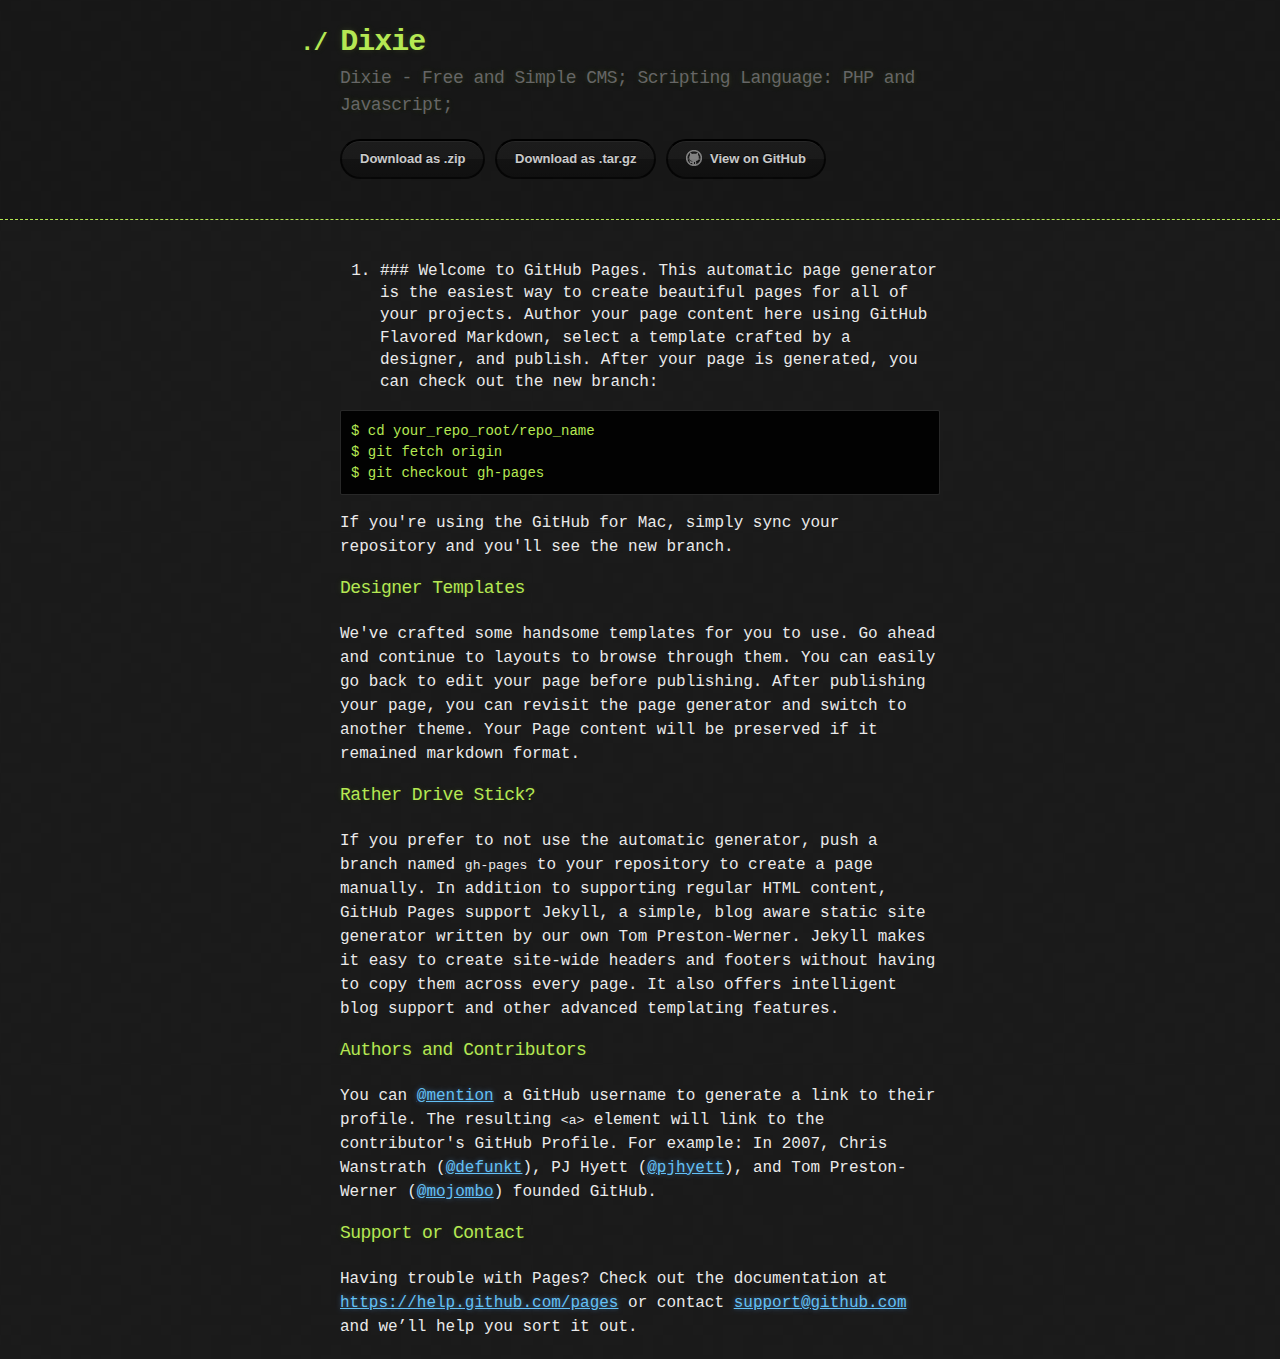
==== index.html @ f0239366 "Create gh-pages branch via GitHub" ====
<!DOCTYPE html>
<html>
  <head>
    <meta charset='utf-8'>
    <meta http-equiv="X-UA-Compatible" content="chrome=1">

    <link rel="stylesheet" type="text/css" href="stylesheets/stylesheet.css" media="screen">
    <link rel="stylesheet" type="text/css" href="stylesheets/pygment_trac.css" media="screen">
    <link rel="stylesheet" type="text/css" href="stylesheets/print.css" media="print">

    <title>Dixie by 9r3i</title>
  </head>

  <body>

    <header>
      <div class="container">
        <h1>Dixie</h1>
        <h2>Dixie - Free and Simple CMS; Scripting Language: PHP and Javascript;</h2>

        <section id="downloads">
          <a href="https://github.com/9r3i/dixie/zipball/master" class="btn">Download as .zip</a>
          <a href="https://github.com/9r3i/dixie/tarball/master" class="btn">Download as .tar.gz</a>
          <a href="https://github.com/9r3i/dixie" class="btn btn-github"><span class="icon"></span>View on GitHub</a>
        </section>
      </div>
    </header>

    <div class="container">
      <section id="main_content">
        <ol>
<li>### Welcome to GitHub Pages.
This automatic page generator is the easiest way to create beautiful pages for all of your projects. Author your page content here using GitHub Flavored Markdown, select a template crafted by a designer, and publish. After your page is generated, you can check out the new branch:</li>
</ol>

<pre><code>$ cd your_repo_root/repo_name
$ git fetch origin
$ git checkout gh-pages
</code></pre>

<p>If you're using the GitHub for Mac, simply sync your repository and you'll see the new branch.</p>

<h3>
<a id="designer-templates" class="anchor" href="#designer-templates" aria-hidden="true"><span class="octicon octicon-link"></span></a>Designer Templates</h3>

<p>We've crafted some handsome templates for you to use. Go ahead and continue to layouts to browse through them. You can easily go back to edit your page before publishing. After publishing your page, you can revisit the page generator and switch to another theme. Your Page content will be preserved if it remained markdown format.</p>

<h3>
<a id="rather-drive-stick" class="anchor" href="#rather-drive-stick" aria-hidden="true"><span class="octicon octicon-link"></span></a>Rather Drive Stick?</h3>

<p>If you prefer to not use the automatic generator, push a branch named <code>gh-pages</code> to your repository to create a page manually. In addition to supporting regular HTML content, GitHub Pages support Jekyll, a simple, blog aware static site generator written by our own Tom Preston-Werner. Jekyll makes it easy to create site-wide headers and footers without having to copy them across every page. It also offers intelligent blog support and other advanced templating features.</p>

<h3>
<a id="authors-and-contributors" class="anchor" href="#authors-and-contributors" aria-hidden="true"><span class="octicon octicon-link"></span></a>Authors and Contributors</h3>

<p>You can <a href="https://github.com/blog/821" class="user-mention">@mention</a> a GitHub username to generate a link to their profile. The resulting <code>&lt;a&gt;</code> element will link to the contributor's GitHub Profile. For example: In 2007, Chris Wanstrath (<a href="https://github.com/defunkt" class="user-mention">@defunkt</a>), PJ Hyett (<a href="https://github.com/pjhyett" class="user-mention">@pjhyett</a>), and Tom Preston-Werner (<a href="https://github.com/mojombo" class="user-mention">@mojombo</a>) founded GitHub.</p>

<h3>
<a id="support-or-contact" class="anchor" href="#support-or-contact" aria-hidden="true"><span class="octicon octicon-link"></span></a>Support or Contact</h3>

<p>Having trouble with Pages? Check out the documentation at <a href="https://help.github.com/pages">https://help.github.com/pages</a> or contact <a href="mailto:support@github.com">support@github.com</a> and we’ll help you sort it out.</p>
      </section>
    </div>

    
  </body>
</html>
---- stylesheets/stylesheet.css ----
body {
  margin: 0;
  padding: 0;
  background: #151515 url("../images/bkg.png") 0 0;
  color: #eaeaea;
  font: 16px;
  line-height: 1.5;
  font-family: Monaco, "Bitstream Vera Sans Mono", "Lucida Console", Terminal, monospace;
}

/* General & 'Reset' Stuff */

.container {
  width: 90%;
  max-width: 600px;
  margin: 0 auto;
}

section {
  display: block;
  margin: 0 0 20px 0;
}

h1, h2, h3, h4, h5, h6 {
  margin: 0 0 20px;
}

li {
  line-height: 1.4 ;
}

/* Header, <header>
   header   - container
   h1       - project name
   h2       - project description
*/

header {
  background: rgba(0, 0, 0, 0.1);
  width: 100%;
  border-bottom: 1px dashed #b5e853;
  padding: 20px 0;
  margin: 0 0 40px 0;
}

header h1 {
  font-size: 30px;
  line-height: 1.5;
  margin: 0 0 0 -40px;
  font-weight: bold;
  font-family: Monaco, "Bitstream Vera Sans Mono", "Lucida Console", Terminal, monospace;
  color: #b5e853;
  text-shadow: 0 1px 1px rgba(0, 0, 0, 0.1),
               0 0 5px rgba(181, 232, 83, 0.1),
               0 0 10px rgba(181, 232, 83, 0.1);
  letter-spacing: -1px;
  -webkit-font-smoothing: antialiased;
}

header h1:before {
  content: "./ ";
  font-size: 24px;
}

header h2 {
  font-size: 18px;
  font-weight: 300;
  color: #666;
}

#downloads .btn {
  display: inline-block;
  text-align: center;
  margin: 0;
}

/* Main Content
*/

#main_content {
  width: 100%;
  -webkit-font-smoothing: antialiased;
}
section img {
  max-width: 100%
}

h1, h2, h3, h4, h5, h6 {
  font-weight: normal;
  font-family: Monaco, "Bitstream Vera Sans Mono", "Lucida Console", Terminal, monospace;
  color: #b5e853;
  letter-spacing: -0.03em;
  text-shadow: 0 1px 1px rgba(0, 0, 0, 0.1),
               0 0 5px rgba(181, 232, 83, 0.1),
               0 0 10px rgba(181, 232, 83, 0.1);
}

#main_content h1 {
  font-size: 30px;
}

#main_content h2 {
  font-size: 24px;
}

#main_content h3 {
  font-size: 18px;
}

#main_content h4 {
  font-size: 14px;
}

#main_content h5 {
  font-size: 12px;
  text-transform: uppercase;
  margin: 0 0 5px 0;
}

#main_content h6 {
  font-size: 12px;
  text-transform: uppercase;
  color: #999;
  margin: 0 0 5px 0;
}

dt {
  font-style: italic;
  font-weight: bold;
}

ul li {
  list-style: none;
}

ul li:before {
  content: ">>";
  font-family: Monaco, "Bitstream Vera Sans Mono", "Lucida Console", Terminal, monospace;
  font-size: 13px;
  color: #b5e853;
  margin-left: -37px;
  margin-right: 21px;
  line-height: 16px;
}

blockquote {
  color: #aaa;
  padding-left: 10px;
  border-left: 1px dotted #666;
}

pre {
  background: rgba(0, 0, 0, 0.9);
  border: 1px solid rgba(255, 255, 255, 0.15);
  padding: 10px;
  font-size: 14px;
  color: #b5e853;
  border-radius: 2px;
  -moz-border-radius: 2px;
  -webkit-border-radius: 2px;
  text-wrap: normal;
  overflow: auto;
  overflow-y: hidden;
}

table {
  width: 100%;
  margin: 0 0 20px 0;
}

th {
  text-align: left;
  border-bottom: 1px dashed #b5e853;
  padding: 5px 10px;
}

td {
  padding: 5px 10px;
}

hr {
  height: 0;
  border: 0;
  border-bottom: 1px dashed #b5e853;
  color: #b5e853;
}

/* Buttons
*/

.btn {
  display: inline-block;
  background: -webkit-linear-gradient(top, rgba(40, 40, 40, 0.3), rgba(35, 35, 35, 0.3) 50%, rgba(10, 10, 10, 0.3) 50%, rgba(0, 0, 0, 0.3));
  padding: 8px 18px;
  border-radius: 50px;
  border: 2px solid rgba(0, 0, 0, 0.7);
  border-bottom: 2px solid rgba(0, 0, 0, 0.7);
  border-top: 2px solid rgba(0, 0, 0, 1);
  color: rgba(255, 255, 255, 0.8);
  font-family: Helvetica, Arial, sans-serif;
  font-weight: bold;
  font-size: 13px;
  text-decoration: none;
  text-shadow: 0 -1px 0 rgba(0, 0, 0, 0.75);
  box-shadow: inset 0 1px 0 rgba(255, 255, 255, 0.05);
}

.btn:hover {
  background: -webkit-linear-gradient(top, rgba(40, 40, 40, 0.6), rgba(35, 35, 35, 0.6) 50%, rgba(10, 10, 10, 0.8) 50%, rgba(0, 0, 0, 0.8));
}

.btn .icon {
  display: inline-block;
  width: 16px;
  height: 16px;
  margin: 1px 8px 0 0;
  float: left;
}

.btn-github .icon {
  opacity: 0.6;
  background: url("../images/blacktocat.png") 0 0 no-repeat;
}

/* Links
   a, a:hover, a:visited
*/

a {
  color: #63c0f5;
  text-shadow: 0 0 5px rgba(104, 182, 255, 0.5);
}

/* Clearfix */

.cf:before, .cf:after {
  content:"";
  display:table;
}

.cf:after {
  clear:both;
}

.cf {
  zoom:1;
}
---- stylesheets/pygment_trac.css ----
.highlight .c { color: #999988; font-style: italic } /* Comment */
.highlight .err { color: #a61717; background-color: #e3d2d2 } /* Error */
.highlight .k { font-weight: bold } /* Keyword */
.highlight .o { font-weight: bold } /* Operator */
.highlight .cm { color: #999988; font-style: italic } /* Comment.Multiline */
.highlight .cp { color: #999999; font-weight: bold } /* Comment.Preproc */
.highlight .c1 { color: #999988; font-style: italic } /* Comment.Single */
.highlight .cs { color: #999999; font-weight: bold; font-style: italic } /* Comment.Special */
.highlight .gd { color: #000000; background-color: #ffdddd } /* Generic.Deleted */
.highlight .gd .x { color: #000000; background-color: #ffaaaa } /* Generic.Deleted.Specific */
.highlight .ge { font-style: italic } /* Generic.Emph */
.highlight .gr { color: #aa0000 } /* Generic.Error */
.highlight .gh { color: #999999 } /* Generic.Heading */
.highlight .gi { color: #000000; background-color: #ddffdd } /* Generic.Inserted */
.highlight .gi .x { color: #000000; background-color: #aaffaa } /* Generic.Inserted.Specific */
.highlight .go { color: #888888 } /* Generic.Output */
.highlight .gp { color: #555555 } /* Generic.Prompt */
.highlight .gs { font-weight: bold } /* Generic.Strong */
.highlight .gu { color: #800080; font-weight: bold; } /* Generic.Subheading */
.highlight .gt { color: #aa0000 } /* Generic.Traceback */
.highlight .kc { font-weight: bold } /* Keyword.Constant */
.highlight .kd { font-weight: bold } /* Keyword.Declaration */
.highlight .kn { font-weight: bold } /* Keyword.Namespace */
.highlight .kp { font-weight: bold } /* Keyword.Pseudo */
.highlight .kr { font-weight: bold } /* Keyword.Reserved */
.highlight .kt { color: #445588; font-weight: bold } /* Keyword.Type */
.highlight .m { color: #009999 } /* Literal.Number */
.highlight .s { color: #d14 } /* Literal.String */
.highlight .na { color: #008080 } /* Name.Attribute */
.highlight .nb { color: #0086B3 } /* Name.Builtin */
.highlight .nc { color: #445588; font-weight: bold } /* Name.Class */
.highlight .no { color: #008080 } /* Name.Constant */
.highlight .ni { color: #800080 } /* Name.Entity */
.highlight .ne { color: #990000; font-weight: bold } /* Name.Exception */
.highlight .nf { color: #990000; font-weight: bold } /* Name.Function */
.highlight .nn { color: #555555 } /* Name.Namespace */
.highlight .nt { color: #CBDFFF } /* Name.Tag */
.highlight .nv { color: #008080 } /* Name.Variable */
.highlight .ow { font-weight: bold } /* Operator.Word */
.highlight .w { color: #bbbbbb } /* Text.Whitespace */
.highlight .mf { color: #009999 } /* Literal.Number.Float */
.highlight .mh { color: #009999 } /* Literal.Number.Hex */
.highlight .mi { color: #009999 } /* Literal.Number.Integer */
.highlight .mo { color: #009999 } /* Literal.Number.Oct */
.highlight .sb { color: #d14 } /* Literal.String.Backtick */
.highlight .sc { color: #d14 } /* Literal.String.Char */
.highlight .sd { color: #d14 } /* Literal.String.Doc */
.highlight .s2 { color: #d14 } /* Literal.String.Double */
.highlight .se { color: #d14 } /* Literal.String.Escape */
.highlight .sh { color: #d14 } /* Literal.String.Heredoc */
.highlight .si { color: #d14 } /* Literal.String.Interpol */
.highlight .sx { color: #d14 } /* Literal.String.Other */
.highlight .sr { color: #009926 } /* Literal.String.Regex */
.highlight .s1 { color: #d14 } /* Literal.String.Single */
.highlight .ss { color: #990073 } /* Literal.String.Symbol */
.highlight .bp { color: #999999 } /* Name.Builtin.Pseudo */
.highlight .vc { color: #008080 } /* Name.Variable.Class */
.highlight .vg { color: #008080 } /* Name.Variable.Global */
.highlight .vi { color: #008080 } /* Name.Variable.Instance */
.highlight .il { color: #009999 } /* Literal.Number.Integer.Long */

.type-csharp .highlight .k { color: #0000FF }
.type-csharp .highlight .kt { color: #0000FF }
.type-csharp .highlight .nf { color: #000000; font-weight: normal }
.type-csharp .highlight .nc { color: #2B91AF }
.type-csharp .highlight .nn { color: #000000 }
.type-csharp .highlight .s { color: #A31515 }
.type-csharp .highlight .sc { color: #A31515 }
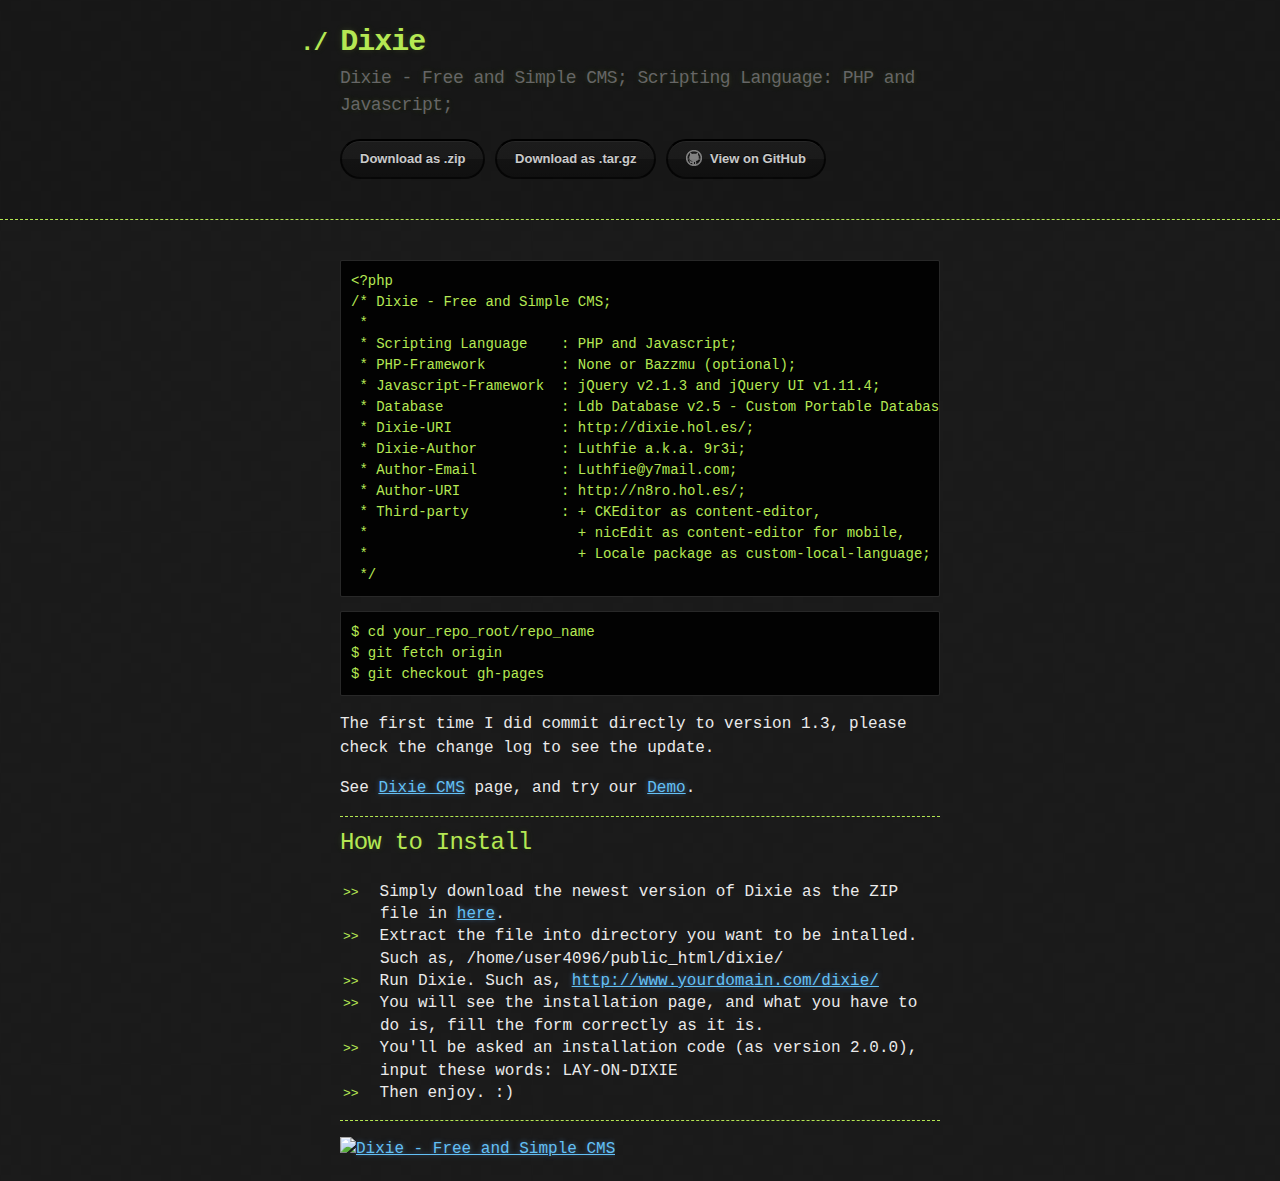
==== commit 3ba48f08: "Create gh-pages branch via GitHub" ====
--- a/index.html
+++ b/index.html
@@ -28,37 +28,51 @@
 
     <div class="container">
       <section id="main_content">
-        <ol>
-<li>### Welcome to GitHub Pages.
-This automatic page generator is the easiest way to create beautiful pages for all of your projects. Author your page content here using GitHub Flavored Markdown, select a template crafted by a designer, and publish. After your page is generated, you can check out the new branch:</li>
-</ol>
+        <div class="highlight highlight-php"><pre><span class="pl-pse">&lt;?php</span><span class="pl-s1"></span>
+<span class="pl-s1"><span class="pl-c">/* Dixie - Free and Simple CMS;</span></span>
+<span class="pl-s1"><span class="pl-c"> *</span></span>
+<span class="pl-s1"><span class="pl-c"> * Scripting Language    : PHP and Javascript;</span></span>
+<span class="pl-s1"><span class="pl-c"> * PHP-Framework         : None or Bazzmu (optional);</span></span>
+<span class="pl-s1"><span class="pl-c"> * Javascript-Framework  : jQuery v2.1.3 and jQuery UI v1.11.4;</span></span>
+<span class="pl-s1"><span class="pl-c"> * Database              : Ldb Database v2.5 - Custom Portable Database;</span></span>
+<span class="pl-s1"><span class="pl-c"> * Dixie-URI             : http://dixie.hol.es/;</span></span>
+<span class="pl-s1"><span class="pl-c"> * Dixie-Author          : Luthfie a.k.a. 9r3i;</span></span>
+<span class="pl-s1"><span class="pl-c"> * Author-Email          : Luthfie@y7mail.com;</span></span>
+<span class="pl-s1"><span class="pl-c"> * Author-URI            : http://n8ro.hol.es/;</span></span>
+<span class="pl-s1"><span class="pl-c"> * Third-party           : + CKEditor as content-editor,</span></span>
+<span class="pl-s1"><span class="pl-c"> *                         + nicEdit as content-editor for mobile,</span></span>
+<span class="pl-s1"><span class="pl-c"> *                         + Locale package as custom-local-language;</span></span>
+<span class="pl-s1"><span class="pl-c"> */</span></span>
+<span class="pl-s1"></span></pre></div>
 
 <pre><code>$ cd your_repo_root/repo_name
 $ git fetch origin
 $ git checkout gh-pages
 </code></pre>
 
-<p>If you're using the GitHub for Mac, simply sync your repository and you'll see the new branch.</p>
+<p>The first time I did commit directly to version 1.3, please check the change log to see the update.</p>
 
-<h3>
-<a id="designer-templates" class="anchor" href="#designer-templates" aria-hidden="true"><span class="octicon octicon-link"></span></a>Designer Templates</h3>
+<p>See <a href="http://dixie.hol.es/" title="Dixie CMS">Dixie CMS</a> page,
+and try our <a href="http://dixie.hol.es/demo/" title="Demo of Dixie CMS">Demo</a>.</p>
 
-<p>We've crafted some handsome templates for you to use. Go ahead and continue to layouts to browse through them. You can easily go back to edit your page before publishing. After publishing your page, you can revisit the page generator and switch to another theme. Your Page content will be preserved if it remained markdown format.</p>
+<hr>
 
-<h3>
-<a id="rather-drive-stick" class="anchor" href="#rather-drive-stick" aria-hidden="true"><span class="octicon octicon-link"></span></a>Rather Drive Stick?</h3>
+<h2>
+<a id="how-to-install" class="anchor" href="#how-to-install" aria-hidden="true"><span class="octicon octicon-link"></span></a>How to Install</h2>
 
-<p>If you prefer to not use the automatic generator, push a branch named <code>gh-pages</code> to your repository to create a page manually. In addition to supporting regular HTML content, GitHub Pages support Jekyll, a simple, blog aware static site generator written by our own Tom Preston-Werner. Jekyll makes it easy to create site-wide headers and footers without having to copy them across every page. It also offers intelligent blog support and other advanced templating features.</p>
+<ul>
+<li>Simply download the newest version of Dixie as the ZIP file in <a href="http://dixie.hol.es/blog/" title="Dixie CMS">here</a>.</li>
+<li>Extract the file into directory you want to be intalled. Such as, /home/user4096/public_html/dixie/</li>
+<li>Run Dixie. Such as, <a href="http://www.yourdomain.com/dixie/">http://www.yourdomain.com/dixie/</a>
+</li>
+<li>You will see the installation page, and what you have to do is, fill the form correctly as it is.</li>
+<li>You'll be asked an installation code (as version 2.0.0), input these words: LAY-ON-DIXIE</li>
+<li>Then enjoy. :)</li>
+</ul>
 
-<h3>
-<a id="authors-and-contributors" class="anchor" href="#authors-and-contributors" aria-hidden="true"><span class="octicon octicon-link"></span></a>Authors and Contributors</h3>
+<hr>
 
-<p>You can <a href="https://github.com/blog/821" class="user-mention">@mention</a> a GitHub username to generate a link to their profile. The resulting <code>&lt;a&gt;</code> element will link to the contributor's GitHub Profile. For example: In 2007, Chris Wanstrath (<a href="https://github.com/defunkt" class="user-mention">@defunkt</a>), PJ Hyett (<a href="https://github.com/pjhyett" class="user-mention">@pjhyett</a>), and Tom Preston-Werner (<a href="https://github.com/mojombo" class="user-mention">@mojombo</a>) founded GitHub.</p>
-
-<h3>
-<a id="support-or-contact" class="anchor" href="#support-or-contact" aria-hidden="true"><span class="octicon octicon-link"></span></a>Support or Contact</h3>
-
-<p>Having trouble with Pages? Check out the documentation at <a href="https://help.github.com/pages">https://help.github.com/pages</a> or contact <a href="mailto:support@github.com">support@github.com</a> and we’ll help you sort it out.</p>
+<p><a href="http://dixie.hol.es/" title="Dixie CMS"><img src="http://dixie.hol.es/blog/public_html/images/dixie-black.png" alt="Dixie - Free and Simple CMS"></a></p>
       </section>
     </div>
 
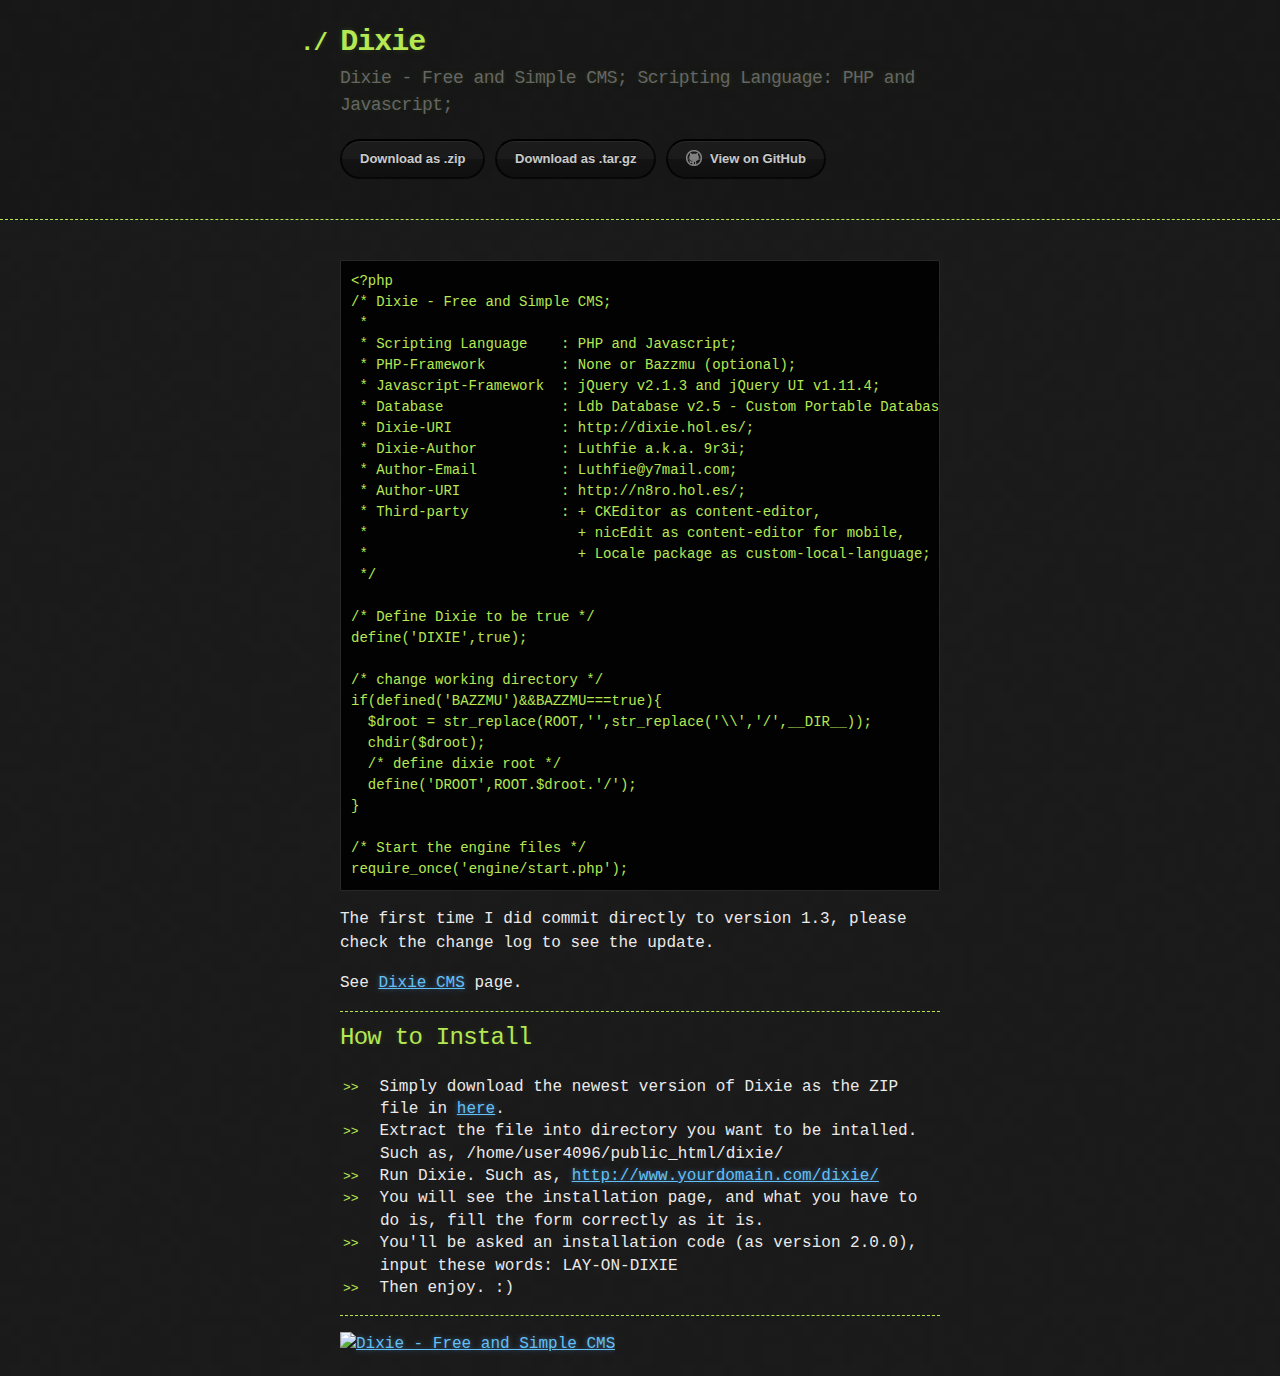
==== commit 92165347: "Create gh-pages branch via GitHub" ====
--- a/index.html
+++ b/index.html
@@ -43,17 +43,25 @@
 <span class="pl-s1"><span class="pl-c"> *                         + nicEdit as content-editor for mobile,</span></span>
 <span class="pl-s1"><span class="pl-c"> *                         + Locale package as custom-local-language;</span></span>
 <span class="pl-s1"><span class="pl-c"> */</span></span>
+<span class="pl-s1"></span>
+<span class="pl-s1"><span class="pl-c">/* Define Dixie to be true */</span></span>
+<span class="pl-s1"><span class="pl-c1">define</span>(<span class="pl-s"><span class="pl-pds">'</span>DIXIE<span class="pl-pds">'</span></span>,<span class="pl-c1">true</span>);</span>
+<span class="pl-s1"></span>
+<span class="pl-s1"><span class="pl-c">/* change working directory */</span></span>
+<span class="pl-s1"><span class="pl-k">if</span>(<span class="pl-c1">defined</span>(<span class="pl-s"><span class="pl-pds">'</span>BAZZMU<span class="pl-pds">'</span></span>)<span class="pl-k">&amp;&amp;</span><span class="pl-c1">BAZZMU</span><span class="pl-k">===</span><span class="pl-c1">true</span>){</span>
+<span class="pl-s1">  <span class="pl-smi">$droot</span> <span class="pl-k">=</span> <span class="pl-c1">str_replace</span>(<span class="pl-c1">ROOT</span>,<span class="pl-s"><span class="pl-pds">'</span><span class="pl-pds">'</span></span>,<span class="pl-c1">str_replace</span>(<span class="pl-s"><span class="pl-pds">'</span><span class="pl-cce">\\</span><span class="pl-pds">'</span></span>,<span class="pl-s"><span class="pl-pds">'</span>/<span class="pl-pds">'</span></span>,<span class="pl-c1">__DIR__</span>));</span>
+<span class="pl-s1">  <span class="pl-c1">chdir</span>(<span class="pl-smi">$droot</span>);</span>
+<span class="pl-s1">  <span class="pl-c">/* define dixie root */</span></span>
+<span class="pl-s1">  <span class="pl-c1">define</span>(<span class="pl-s"><span class="pl-pds">'</span>DROOT<span class="pl-pds">'</span></span>,<span class="pl-c1">ROOT</span><span class="pl-k">.</span><span class="pl-smi">$droot</span><span class="pl-k">.</span><span class="pl-s"><span class="pl-pds">'</span>/<span class="pl-pds">'</span></span>);</span>
+<span class="pl-s1">}</span>
+<span class="pl-s1"></span>
+<span class="pl-s1"><span class="pl-c">/* Start the engine files */</span></span>
+<span class="pl-s1"><span class="pl-k">require_once</span>(<span class="pl-s"><span class="pl-pds">'</span>engine/start.php<span class="pl-pds">'</span></span>);</span>
 <span class="pl-s1"></span></pre></div>
-
-<pre><code>$ cd your_repo_root/repo_name
-$ git fetch origin
-$ git checkout gh-pages
-</code></pre>
 
 <p>The first time I did commit directly to version 1.3, please check the change log to see the update.</p>
 
-<p>See <a href="http://dixie.hol.es/" title="Dixie CMS">Dixie CMS</a> page,
-and try our <a href="http://dixie.hol.es/demo/" title="Demo of Dixie CMS">Demo</a>.</p>
+<p>See <a href="http://dixie.hol.es/" title="Dixie CMS">Dixie CMS</a> page.</p>
 
 <hr>
 
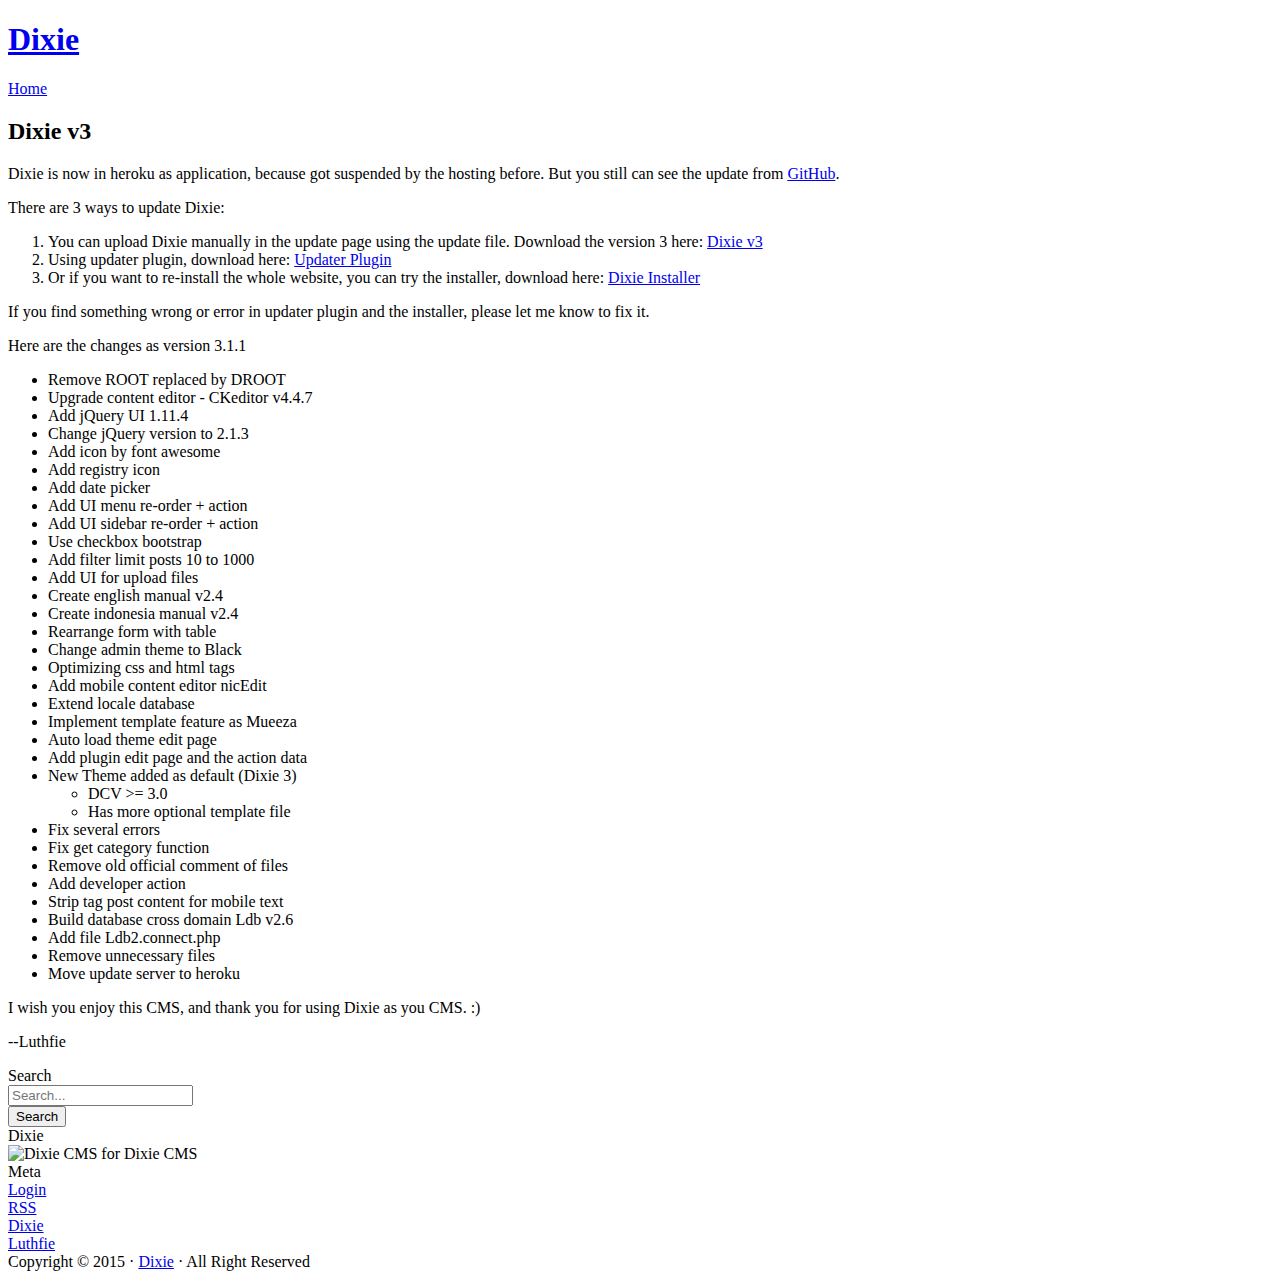
==== commit 7179fbd3: "Update index.html" ====
--- a/index.html
+++ b/index.html
@@ -1,89 +1,127 @@
 <!DOCTYPE html>
-<html>
+<html lang="en-US">
   <head>
-    <meta charset='utf-8'>
-    <meta http-equiv="X-UA-Compatible" content="chrome=1">
+    <meta content="text/html; charset=utf-8" http-equiv="content-type" /><meta content="IE=edge,chrome=1" http-equiv="X-UA-Compatible" /><meta content="width=device-width, initial-scale=1" name="viewport" /><title>Dixie v3 &#8213; Dixie</title><meta content="Site is generated by Dixie - Free and Simple CMS" name="description" /><meta content="Free, Simple, CMS" name="keywords" /><meta content="index, follow" name="robots" /><meta content="Luthfie" name="developer" /><meta content="luthfie@y7mail.com" name="developer-email" /><meta content="Dixie" name="generator" /><meta content="3.1.1" name="version" /><link href="http://dixie-cms.herokuapp.com/blog/dixie-v3.html" type="text/html" rel="canonical" /><link href="http://dixie-cms.herokuapp.com/blog/dixie-v3.html" type="text/html" rel="pingback" /><link href="http://dixie-cms.herokuapp.com/blog/feed.xml" title="RSS Feed" type="application/rss+xml" rel="alternate" />    <link rel="shortcut icon" href="http://dixie-cms.herokuapp.com/blog/themes/Dixie3/images/dixie-black.ico" type="image/x-icon" />
+    <link rel="stylesheet" href="http://dixie-cms.herokuapp.com/blog/themes/Dixie3/style.css?v=3.01" type="text/css" />
+  <meta content="http://dixie-cms.herokuapp.com/blog/themes/Dixie3/images/dixie-black.png" property="og:image" />    <style type="text/css">
+      .header-logo{
+        background-image:url('http://dixie-cms.herokuapp.com/blog/themes/Dixie3/images/dixie-black-logo.png');
+        background-repeat:no-repeat;
+        background-color:transparent;
+      }
+      body{
+        background-image:url('http://dixie-cms.herokuapp.com/blog/themes/Dixie3/images/galaxy-fairy-starry-sky.gif');
+        background-repeat:repeat;
+        background-attachment:fixed;
+        background-position: top center;
+      }
+      .sidebar-text-title,.sidebar-recent-title,.sidebar-menu-title{display:block;}
+    </style>
+  </head>
+  <body>
+    <header><div class="header" id="header"><div class="header-inside">
+      <a href="http://dixie-cms.herokuapp.com/blog/" title="Dixie">
+      <div class="header-logo"></div>
+      <div class="header-title">
+        <h1>Dixie</h1>
+      </div>
+      </a>
+      <div id="menu_button" onclick="top_menu()" title="Menu">
+        <div class="menu-button-strip"></div>
+        <div class="menu-button-strip"></div>
+        <div class="menu-button-strip"></div>
+      </div>
+      <nav><div id="nav">
+        <a href="http://dixie-cms.herokuapp.com/blog/./" title="Home"><div class="menu-list menu-list-top" id="menu_list_1">Home</div></a>      </div></nav>
+    </div></div></header>
+    <div class="clear-both"></div>
+    <div class="tubuh">
+      <div class="body">
+        <div class="body-right">
+<div class="title">
+  <h2>Dixie v3</h2>
+</div>
 
-    <link rel="stylesheet" type="text/css" href="stylesheets/stylesheet.css" media="screen">
-    <link rel="stylesheet" type="text/css" href="stylesheets/pygment_trac.css" media="screen">
-    <link rel="stylesheet" type="text/css" href="stylesheets/print.css" media="print">
+  
+<div class="content">    
+    <p>Dixie is now in heroku as application, because got suspended by the hosting before. But you still can see the update from <a href="https://github.com/9r3i/dixie" target="_blank">GitHub</a>.</p>
 
-    <title>Dixie by 9r3i</title>
-  </head>
+<p>There are 3 ways to update Dixie:</p>
 
-  <body>
+<ol>
+	<li>You can upload Dixie manually in the update page using the update file. Download the version 3 here: <a href="http://dixie-cms.herokuapp.com/download.php?file=dixie_3.1.1_f50f.zip" target="_blank">Dixie v3</a></li>
+	<li>Using updater plugin, download here: <a href="http://dixie-cms.herokuapp.com/download.php?file=plugins/dixie3-updater.zip" target="_blank">Updater Plugin</a></li>
+	<li>Or if you want to re-install the whole website, you can try the installer, download here: <a href="http://dixie-cms.herokuapp.com/download.php?file=dixie_installer.zip" target="_blank">Dixie Installer</a></li>
+</ol>
 
-    <header>
-      <div class="container">
-        <h1>Dixie</h1>
-        <h2>Dixie - Free and Simple CMS; Scripting Language: PHP and Javascript;</h2>
+<p>If you find something wrong or error in updater plugin and the installer, please let me know to fix it.</p>
 
-        <section id="downloads">
-          <a href="https://github.com/9r3i/dixie/zipball/master" class="btn">Download as .zip</a>
-          <a href="https://github.com/9r3i/dixie/tarball/master" class="btn">Download as .tar.gz</a>
-          <a href="https://github.com/9r3i/dixie" class="btn btn-github"><span class="icon"></span>View on GitHub</a>
-        </section>
-      </div>
-    </header>
-
-    <div class="container">
-      <section id="main_content">
-        <div class="highlight highlight-php"><pre><span class="pl-pse">&lt;?php</span><span class="pl-s1"></span>
-<span class="pl-s1"><span class="pl-c">/* Dixie - Free and Simple CMS;</span></span>
-<span class="pl-s1"><span class="pl-c"> *</span></span>
-<span class="pl-s1"><span class="pl-c"> * Scripting Language    : PHP and Javascript;</span></span>
-<span class="pl-s1"><span class="pl-c"> * PHP-Framework         : None or Bazzmu (optional);</span></span>
-<span class="pl-s1"><span class="pl-c"> * Javascript-Framework  : jQuery v2.1.3 and jQuery UI v1.11.4;</span></span>
-<span class="pl-s1"><span class="pl-c"> * Database              : Ldb Database v2.5 - Custom Portable Database;</span></span>
-<span class="pl-s1"><span class="pl-c"> * Dixie-URI             : http://dixie.hol.es/;</span></span>
-<span class="pl-s1"><span class="pl-c"> * Dixie-Author          : Luthfie a.k.a. 9r3i;</span></span>
-<span class="pl-s1"><span class="pl-c"> * Author-Email          : Luthfie@y7mail.com;</span></span>
-<span class="pl-s1"><span class="pl-c"> * Author-URI            : http://n8ro.hol.es/;</span></span>
-<span class="pl-s1"><span class="pl-c"> * Third-party           : + CKEditor as content-editor,</span></span>
-<span class="pl-s1"><span class="pl-c"> *                         + nicEdit as content-editor for mobile,</span></span>
-<span class="pl-s1"><span class="pl-c"> *                         + Locale package as custom-local-language;</span></span>
-<span class="pl-s1"><span class="pl-c"> */</span></span>
-<span class="pl-s1"></span>
-<span class="pl-s1"><span class="pl-c">/* Define Dixie to be true */</span></span>
-<span class="pl-s1"><span class="pl-c1">define</span>(<span class="pl-s"><span class="pl-pds">'</span>DIXIE<span class="pl-pds">'</span></span>,<span class="pl-c1">true</span>);</span>
-<span class="pl-s1"></span>
-<span class="pl-s1"><span class="pl-c">/* change working directory */</span></span>
-<span class="pl-s1"><span class="pl-k">if</span>(<span class="pl-c1">defined</span>(<span class="pl-s"><span class="pl-pds">'</span>BAZZMU<span class="pl-pds">'</span></span>)<span class="pl-k">&amp;&amp;</span><span class="pl-c1">BAZZMU</span><span class="pl-k">===</span><span class="pl-c1">true</span>){</span>
-<span class="pl-s1">  <span class="pl-smi">$droot</span> <span class="pl-k">=</span> <span class="pl-c1">str_replace</span>(<span class="pl-c1">ROOT</span>,<span class="pl-s"><span class="pl-pds">'</span><span class="pl-pds">'</span></span>,<span class="pl-c1">str_replace</span>(<span class="pl-s"><span class="pl-pds">'</span><span class="pl-cce">\\</span><span class="pl-pds">'</span></span>,<span class="pl-s"><span class="pl-pds">'</span>/<span class="pl-pds">'</span></span>,<span class="pl-c1">__DIR__</span>));</span>
-<span class="pl-s1">  <span class="pl-c1">chdir</span>(<span class="pl-smi">$droot</span>);</span>
-<span class="pl-s1">  <span class="pl-c">/* define dixie root */</span></span>
-<span class="pl-s1">  <span class="pl-c1">define</span>(<span class="pl-s"><span class="pl-pds">'</span>DROOT<span class="pl-pds">'</span></span>,<span class="pl-c1">ROOT</span><span class="pl-k">.</span><span class="pl-smi">$droot</span><span class="pl-k">.</span><span class="pl-s"><span class="pl-pds">'</span>/<span class="pl-pds">'</span></span>);</span>
-<span class="pl-s1">}</span>
-<span class="pl-s1"></span>
-<span class="pl-s1"><span class="pl-c">/* Start the engine files */</span></span>
-<span class="pl-s1"><span class="pl-k">require_once</span>(<span class="pl-s"><span class="pl-pds">'</span>engine/start.php<span class="pl-pds">'</span></span>);</span>
-<span class="pl-s1"></span></pre></div>
-
-<p>The first time I did commit directly to version 1.3, please check the change log to see the update.</p>
-
-<p>See <a href="http://dixie.hol.es/" title="Dixie CMS">Dixie CMS</a> page.</p>
-
-<hr>
-
-<h2>
-<a id="how-to-install" class="anchor" href="#how-to-install" aria-hidden="true"><span class="octicon octicon-link"></span></a>How to Install</h2>
+<p>Here are the changes as version 3.1.1</p>
 
 <ul>
-<li>Simply download the newest version of Dixie as the ZIP file in <a href="http://dixie.hol.es/blog/" title="Dixie CMS">here</a>.</li>
-<li>Extract the file into directory you want to be intalled. Such as, /home/user4096/public_html/dixie/</li>
-<li>Run Dixie. Such as, <a href="http://www.yourdomain.com/dixie/">http://www.yourdomain.com/dixie/</a>
-</li>
-<li>You will see the installation page, and what you have to do is, fill the form correctly as it is.</li>
-<li>You'll be asked an installation code (as version 2.0.0), input these words: LAY-ON-DIXIE</li>
-<li>Then enjoy. :)</li>
+	<li>Remove ROOT replaced by DROOT</li>
+	<li>Upgrade content editor - CKeditor v4.4.7</li>
+	<li>Add jQuery UI 1.11.4</li>
+	<li>Change jQuery version to 2.1.3</li>
+	<li>Add icon by font awesome</li>
+	<li>Add registry icon</li>
+	<li>Add date picker</li>
+	<li>Add UI menu re-order + action</li>
+	<li>Add UI sidebar re-order + action</li>
+	<li>Use checkbox bootstrap</li>
+	<li>Add filter limit posts 10 to 1000</li>
+	<li>Add UI for upload files</li>
+	<li>Create english manual v2.4</li>
+	<li>Create indonesia manual v2.4</li>
+	<li>Rearrange form with table</li>
+	<li>Change admin theme to Black</li>
+	<li>Optimizing css and html tags</li>
+	<li>Add mobile content editor nicEdit</li>
+	<li>Extend locale database</li>
+	<li>Implement template feature as Mueeza</li>
+	<li>Auto load theme edit page</li>
+	<li>Add plugin edit page and the action data</li>
+	<li>New Theme added as default (Dixie 3)
+	<ul>
+		<li>DCV &gt;= 3.0</li>
+		<li>Has more optional template file</li>
+	</ul>
+	</li>
+	<li>Fix several errors</li>
+	<li>Fix get category function</li>
+	<li>Remove old official comment of files</li>
+	<li>Add developer action</li>
+	<li>Strip tag post content for mobile text</li>
+	<li>Build database cross domain Ldb v2.6</li>
+	<li>Add file Ldb2.connect.php</li>
+	<li>Remove unnecessary files</li>
+	<li>Move update server to heroku</li>
 </ul>
 
-<hr>
+<p>I wish you enjoy this CMS, and thank you for using Dixie as you CMS. :)</p>
 
-<p><a href="http://dixie.hol.es/" title="Dixie CMS"><img src="http://dixie.hol.es/blog/public_html/images/dixie-black.png" alt="Dixie - Free and Simple CMS"></a></p>
-      </section>
-    </div>
+<p>--Luthfie</p>
+  <div class="clear-both"></div>
+</div>
 
-    
+        </div><!-- End of class body-right -->
+        <div class="body-left">
+          <aside>
+            <div id="sidebar">
+              <div class="sidebar-search"><div class="sidebar-search-title">Search</div><div class="sidebar-search-content"><form action="http://dixie-cms.herokuapp.com/blog/search" method="get"><div class="sidebar-search-left"><input class="sidebar-search-input" name="keywords" type="text" id="sidear_search" placeholder="Search..." /></div><div class="sidebar-search-right"><input class="sidebar-search-submit" value="Search" type="submit" id="sidear_search_submit" /></div></form></div></div><div class="sidebar-text"><div class="sidebar-text-title">Dixie</div><div class="sidebar-text-content"><img src="http://dixie-cms.herokuapp.com/blog/public_html/images/dixie-black.png" width="100%" style="width:100%;border:none;" title="Dixie CMS for Dixie CMS"  /></div></div><div class="sidebar-meta"><div class="sidebar-meta-title">Meta</div><div class="sidebar-meta-content"><a href="http://dixie-cms.herokuapp.com/blog/admin/?ref=meta" title="Login to Admin"><div class="sidebar-meta-list">Login</div></a><a href="http://dixie-cms.herokuapp.com/blog/feed.xml" title="Really Simple Syndicate"><div class="sidebar-meta-list">RSS</div></a><a href="http://dixie-cms.herokuapp.com/?ref=http%3A%2F%2Fdixie-cms.herokuapp.com%2Fblog%2F" title="Dixie" target="_blank" rel="follow"><div class="sidebar-meta-list">Dixie</div></a><a href="http://luthfie.hol.es/?ref=http%3A%2F%2Fdixie-cms.herokuapp.com%2Fblog%2F" title="Luthfie a.k.a. 9r3i" target="_blank" rel="follow"><div class="sidebar-meta-list">Luthfie</div></a></div></div>            </div>
+          </aside>
+        </div><!-- End of class body-left -->
+        <div class="clear-both"></div>
+      </div><!-- End of class body -->
+    </div><!-- End of class tubuh -->
+    <div id="loading"><div class="loader-image"></div></div>
+    <div id="scroller" onclick="scroll_top('header')"></div>
+    <footer>
+      <div class="footer">
+        <div class="footer-inside">
+          <div id="copyright">Copyright &copy; 2015 &middot; <a href="http://dixie-cms.herokuapp.com/blog/" title="Dixie" target="_blank">Dixie</a> &middot; All Right Reserved</div>        </div>
+      </div>
+    </footer>
+    <script src="http://dixie-cms.herokuapp.com/blog/themes/Dixie3/js/dixie.js" type="text/javascript"></script>
   </body>
-</html>+</html>
